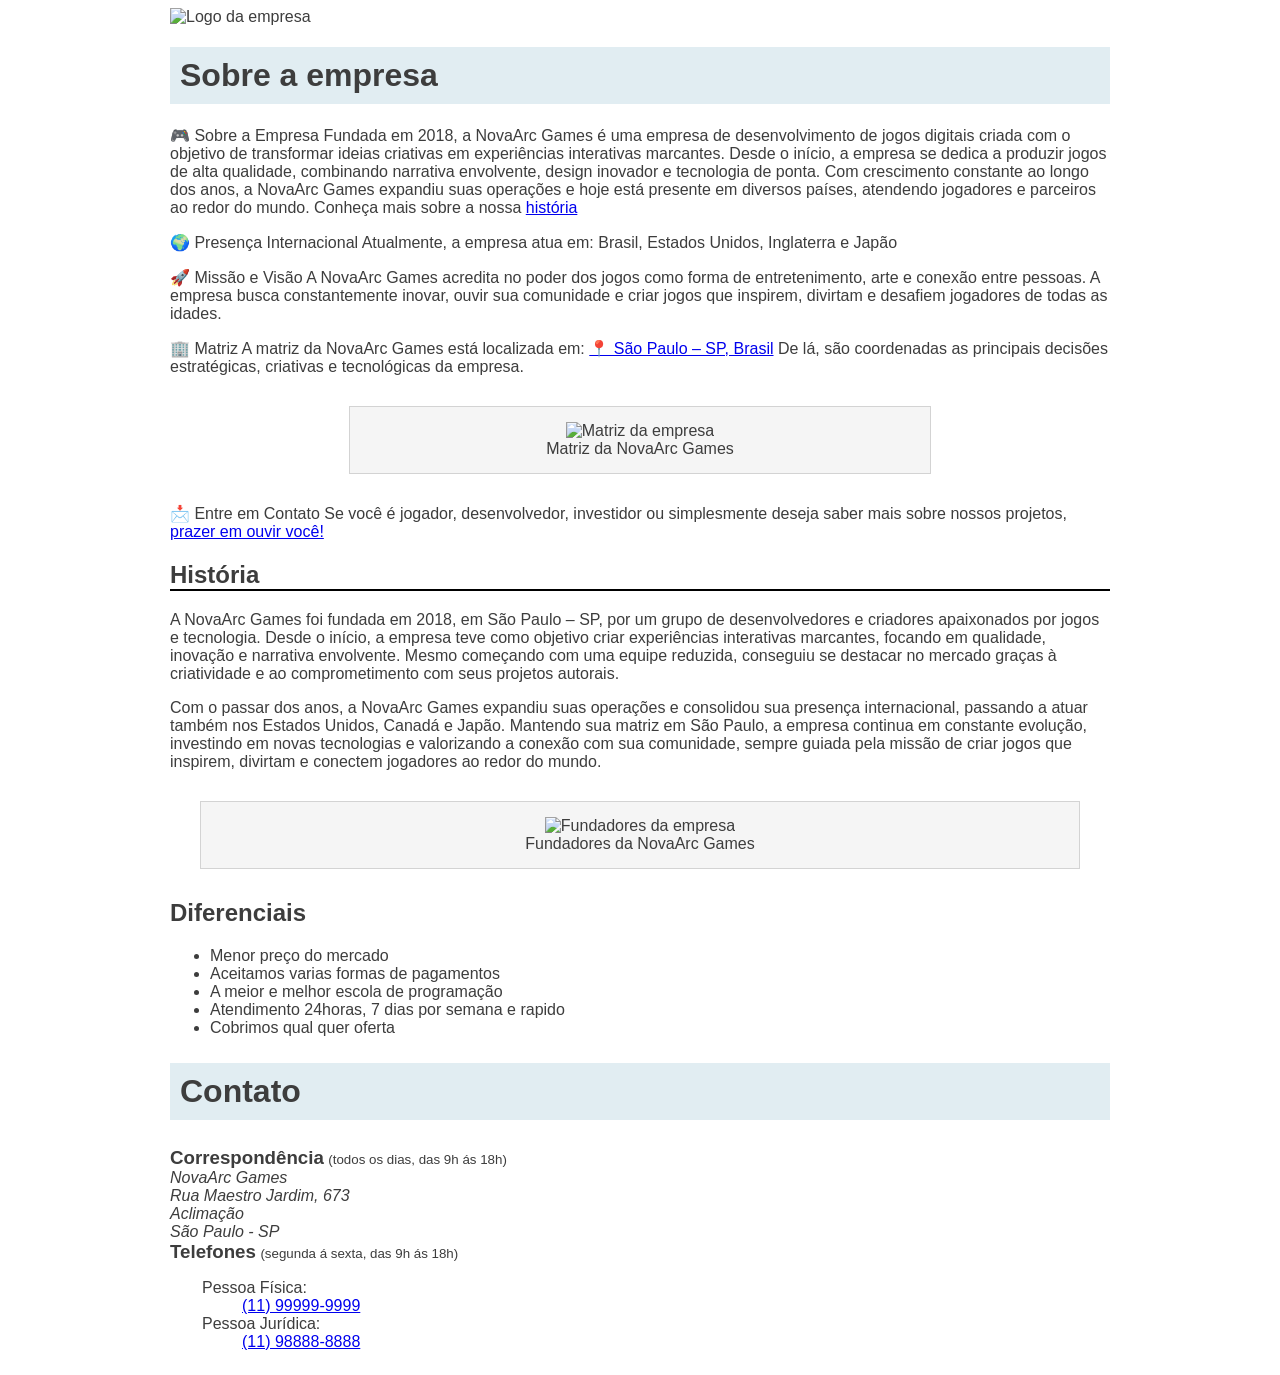
==== sobre.html @ 21e17f0d "Enviando o site para github Enviando os arquivos sobre.html, sobre.css e algumas imagens" ====
<!DOCTYPE html>
<html lang="pt-BR">
    <head>
        <meta charset="utf-8">
        <title>
            NovaArc - Sobre nós
        </title>
        <link href="OIP.webp" rel="icon">
        <link href="sobre.css" rel="stylesheet">
    </head>
    <body>
        <img src="C:\Users\murilo.rcastropil\Downloads\OIP.webp" alt="Logo da empresa">
        <h1 class="título"> Sobre a empresa</h1>

        <p>🎮 Sobre a Empresa
Fundada em 2018, a NovaArc Games é uma empresa de desenvolvimento de jogos digitais criada com o objetivo de transformar ideias criativas em experiências interativas marcantes. Desde o início, a empresa se dedica a produzir jogos de alta qualidade, combinando narrativa envolvente, design inovador e tecnologia de ponta.
Com crescimento constante ao longo dos anos, a NovaArc Games expandiu suas operações e hoje está presente em diversos países, atendendo jogadores e parceiros ao redor do mundo.
Conheça mais sobre a nossa <a href="história">história</a>
        </p>
        
        <p> 🌍 Presença Internacional
Atualmente, a empresa atua em:

Brasil,
Estados Unidos,
Inglaterra e
Japão
    <p>🚀 Missão e Visão A NovaArc Games acredita no poder dos jogos como forma de entretenimento, arte e conexão entre pessoas. A empresa busca constantemente inovar, ouvir sua comunidade e criar jogos que inspirem, divirtam e desafiem jogadores de todas as idades.
</p>


        <p>🏢 Matriz
A matriz da NovaArc Games está localizada em:
<a href="https://maps.app.goo.gl/fnDgLJWkmc9jbmfE9">📍 São Paulo – SP, Brasil</a>
De lá, são coordenadas as principais decisões estratégicas, criativas e tecnológicas da empresa.
        </p>

    <figure class="matriz-empresa">
        <img src="C:\Users\murilo.rcastropil\Downloads\OIP (1).webp" alt="Matriz da empresa">
        <figcaption>
            Matriz da NovaArc Games
        </figcaption>
    </figure>

        <p>
            📩 Entre em Contato
Se você é jogador, desenvolvedor, investidor ou simplesmente deseja saber mais sobre nossos projetos, <a href="index.html"> prazer em ouvir você!</a>

        <h2 id="História" class="subtítulo">História</h2>

        <p>
            A NovaArc Games foi fundada em 2018, em São Paulo – SP, por um grupo de desenvolvedores e criadores apaixonados por jogos e tecnologia. Desde o início, a empresa teve como objetivo criar experiências interativas marcantes, focando em qualidade, inovação e narrativa envolvente. Mesmo começando com uma equipe reduzida, conseguiu se destacar no mercado graças à criatividade e ao comprometimento com seus projetos autorais.
        </p>

        <p>
            Com o passar dos anos, a NovaArc Games expandiu suas operações e consolidou sua presença internacional, passando a atuar também nos Estados Unidos, Canadá e Japão. Mantendo sua matriz em São Paulo, a empresa continua em constante evolução, investindo em novas tecnologias e valorizando a conexão com sua comunidade, sempre guiada pela missão de criar jogos que inspirem, divirtam e conectem jogadores ao redor do mundo.
        </p>

        <figure class="fundadores'">
        <img src="C:\Users\murilo.rcastropil\Downloads\OIP (2).webp" alt="Fundadores da empresa">
        <figcaption>
            Fundadores da NovaArc Games
        </figcaption>
    </figure>
    <h2 id="diferenciais" class="subtiítulo">Diferenciais</h2>
    <ul>
            <li>Menor preço do mercado</li>
            <li>Aceitamos varias formas de pagamentos</li>
            <li>A meior e melhor escola de programação</li>
            <li>Atendimento 24horas, 7 dias por semana e rapido</li>
            <li>Cobrimos qual quer oferta</li>
        </ul>
 
        <h2 class="título">Contato</h2>

        <h3 class="contato__subtítulo">Correspondência</h3>
        <small>(todos os dias, das 9h ás 18h)</small>
        <address>
            NovaArc Games
            <br>
            Rua Maestro Jardim, 673
            <br>
            Aclimação
            <br>
            São Paulo - SP
        </address>

        <h3 class="contato__subtítulo">Telefones</h3>
        <small>(segunda á sexta, das 9h ás 18h)</small>
        <dl class="contato__info">
            <dt>Pessoa Física:</dt>
            <dd><a href=tel://1199999-9999>(11) 99999-9999</a>
            </dd>
            <dt>Pessoa Jurídica:</dt>
            <dd>
                <a href="tel://1198888-8888">(11) 98888-8888</a>
            </dd>
        </dl>
    </body>
</html>
---- sobre.css ----
body {
    font-family: "Helvetica", "Lucida Grande", sans-serif;
    color: #3d3d3d;
    width: 940px;
    margin-left: auto;
    margin-right: auto;
}

/* h1 virou título */
.título {
    background-color: #e1edf2;
    /* espaçamento interno */
    padding: 10px;
    /* tamanho letra */
    font-size: 32px;
}

/* h2 virou subtítulo */
.subtítulo {
    border-bottom: 2px solid black;
}

figure {
    margin: 30px;
    padding: 15px;


    text-align: center;
    background-color: whitesmoke;
    border: 1px solid lightgray;
}

img {
    width: 100px;
    margin-left: auto;
    margin-right: auto;
}


figure img {
    /* ocupa 100% da largura do elemento
    pai */
    width: 100%;
}

.matriz-empresa {
    width: 550px;
    margin-left: auto;
    margin-right: auto;
}
 
.fundadores {
    width: 275px;
    float: right;
}

.contato__subtítulo
{
    display: inline;
}
 
.contato__info{
    margin: 16px 0 24px;
    padding-left: 32px;
}
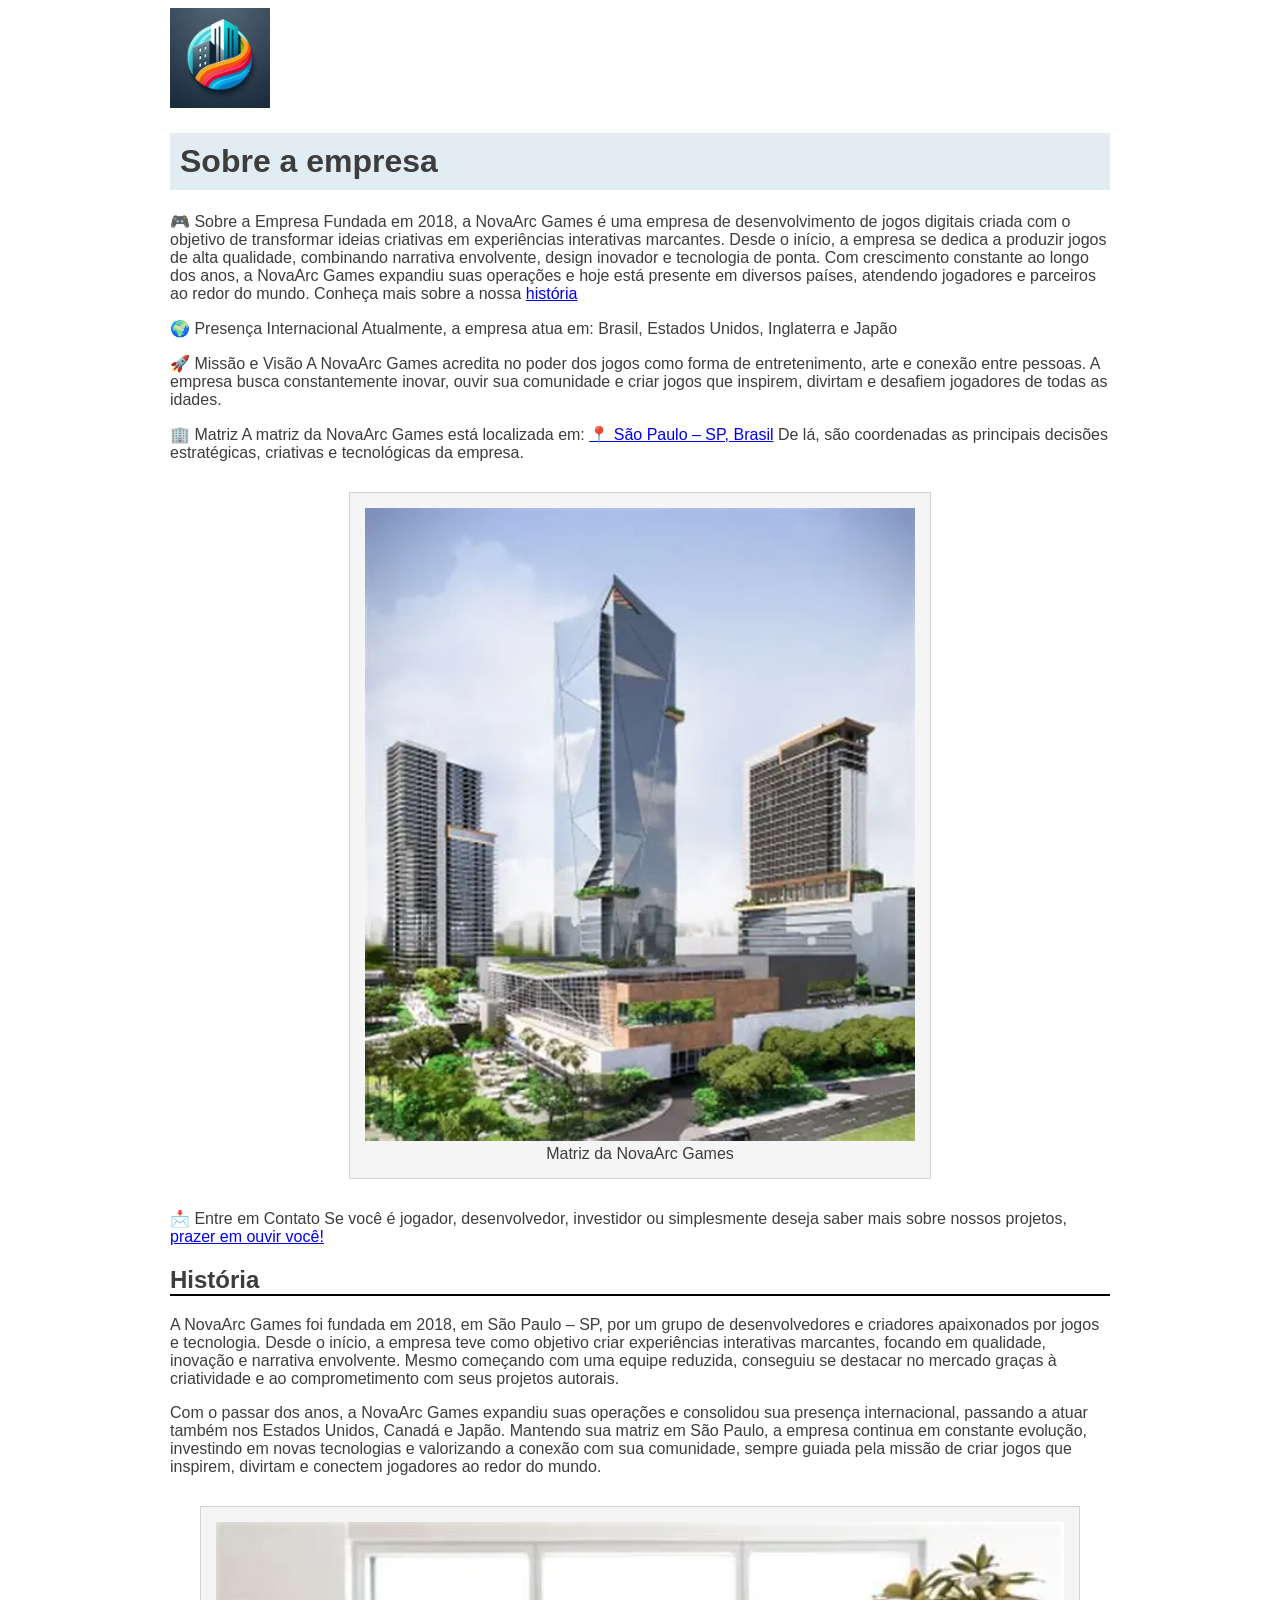
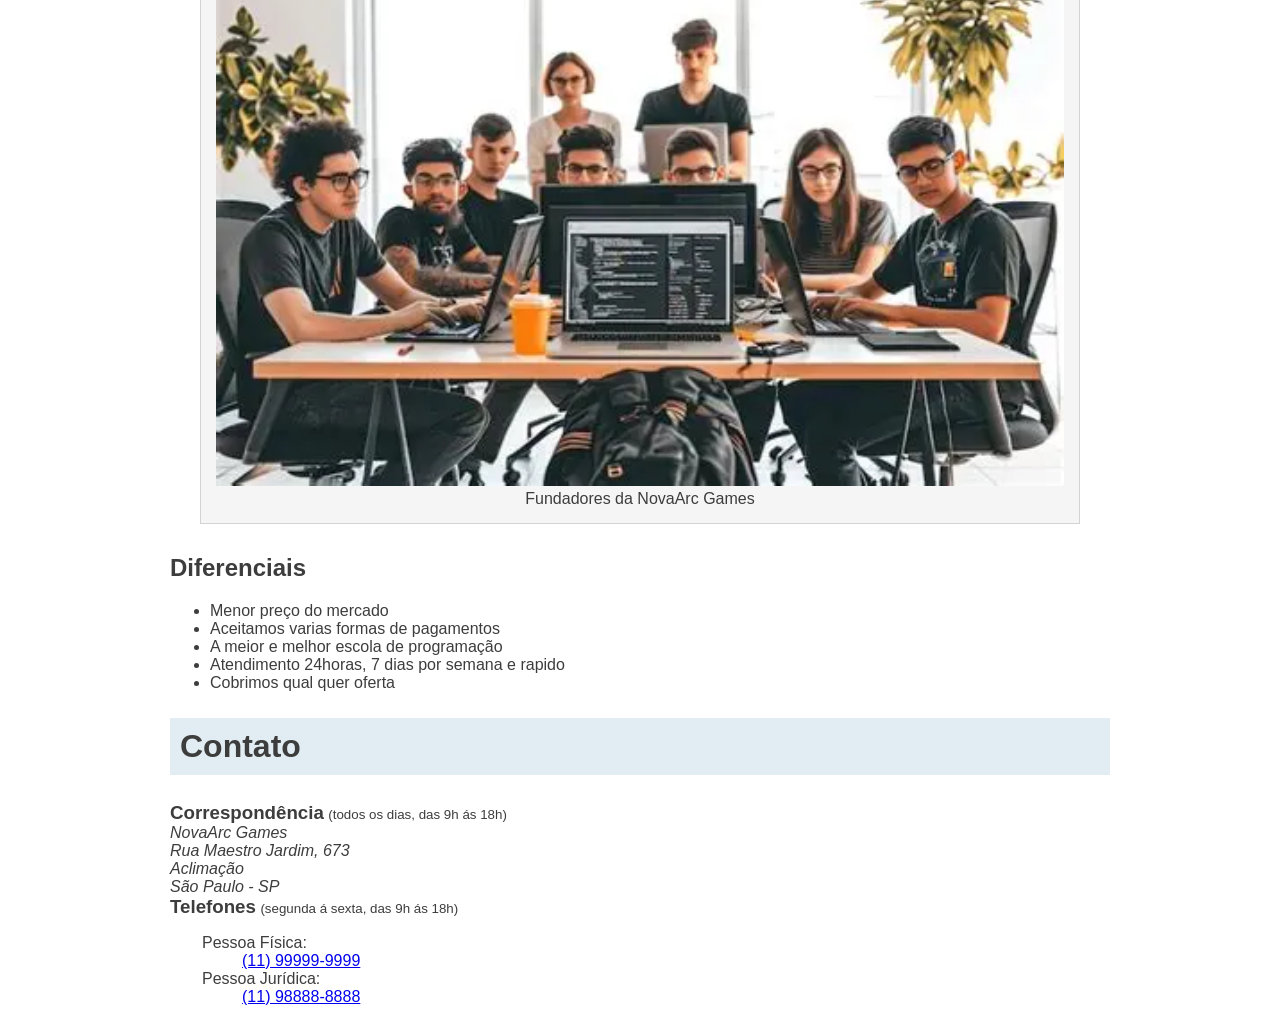
==== commit 960c38fd: "Atualizei os nomes dos arquivos." ====
--- a/sobre.html
+++ b/sobre.html
@@ -5,11 +5,11 @@
         <title>
             NovaArc - Sobre nós
         </title>
-        <link href="OIP.webp" rel="icon">
+        <link href="logo.webp" rel="icon">
         <link href="sobre.css" rel="stylesheet">
     </head>
     <body>
-        <img src="C:\Users\murilo.rcastropil\Downloads\OIP.webp" alt="Logo da empresa">
+        <img src="logo.webp" alt="Logo da empresa">
         <h1 class="título"> Sobre a empresa</h1>
 
         <p>🎮 Sobre a Empresa
@@ -36,7 +36,7 @@
         </p>
 
     <figure class="matriz-empresa">
-        <img src="C:\Users\murilo.rcastropil\Downloads\OIP (1).webp" alt="Matriz da empresa">
+        <img src="matriz.webp" alt="Matriz da empresa">
         <figcaption>
             Matriz da NovaArc Games
         </figcaption>
@@ -57,7 +57,7 @@
         </p>
 
         <figure class="fundadores'">
-        <img src="C:\Users\murilo.rcastropil\Downloads\OIP (2).webp" alt="Fundadores da empresa">
+        <img src="equipe.webp" alt="Fundadores da empresa">
         <figcaption>
             Fundadores da NovaArc Games
         </figcaption>
